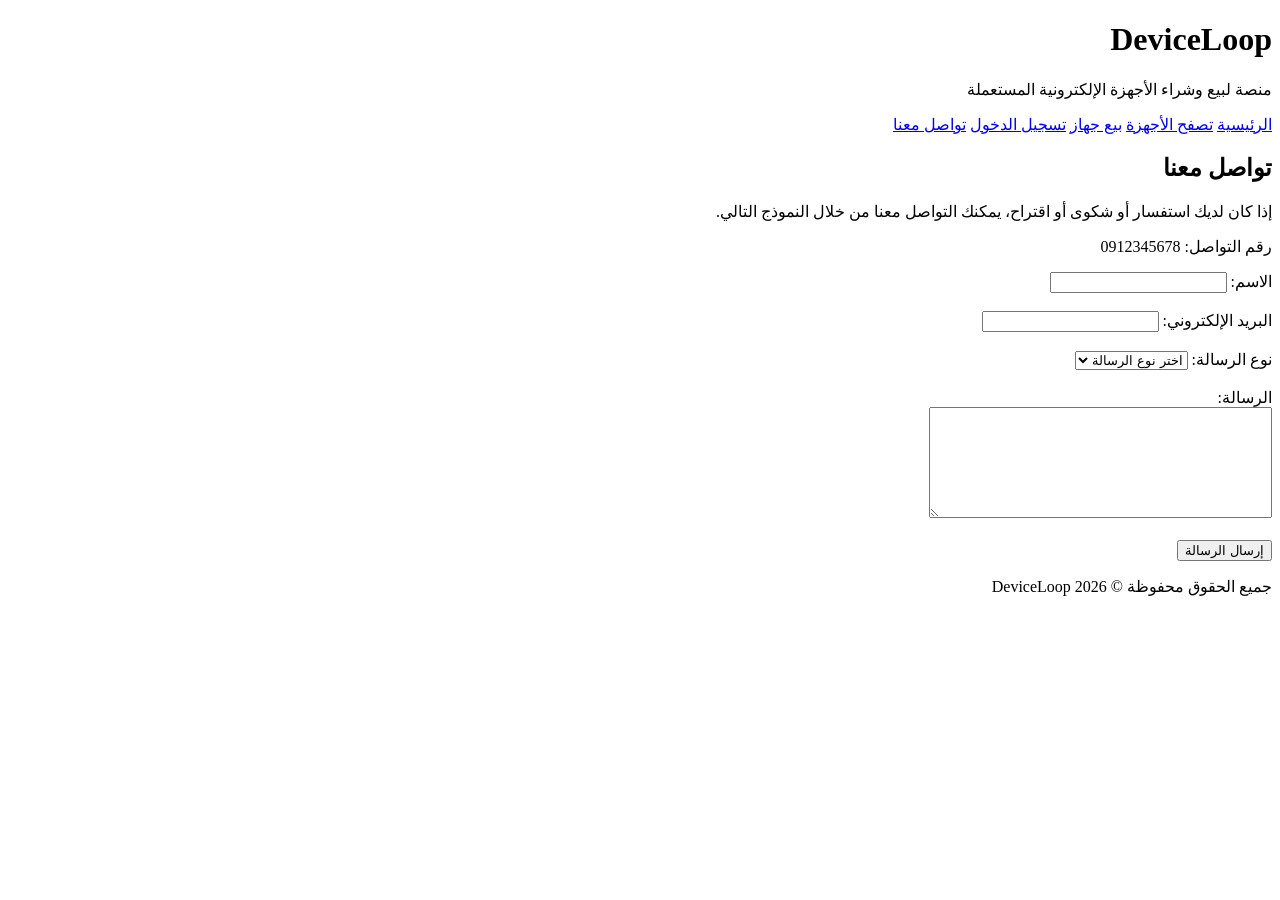
==== contact.html @ ef763923 "Add files via upload" ====
<!DOCTYPE html>
<html lang="ar" dir="rtl">

<head>
    <meta charset="UTF-8">
    <meta name="viewport" content="width=device-width, initial-scale=1.0">
    <title>DeviceLoop | تواصل معنا</title>
</head>

<body>

    <header>
        <h1>DeviceLoop</h1>
        <p>منصة لبيع وشراء الأجهزة الإلكترونية المستعملة</p>

        <nav>
            <a href="home.html">الرئيسية</a>
            <a href="devices.html">تصفح الأجهزة</a>
            <a href="sell.html">بيع جهاز</a>
            <a href="index.html">تسجيل الدخول</a>
            <a href="contact.html">تواصل معنا</a>
        </nav>
    </header>

    <main>

        <section>
            <h2>تواصل معنا</h2>

            <p>
                إذا كان لديك استفسار أو شكوى أو اقتراح،
                يمكنك التواصل معنا من خلال النموذج التالي.
            </p>

            <p> رقم التواصل: 0912345678</p>

            <form>

                <label for="name">الاسم:</label>
                <input type="text" id="name" name="name" required>

                <br><br>

                <label for="email">البريد الإلكتروني:</label>
                <input type="email" id="email" name="email" required>

                <br><br>

                <label for="message-type">نوع الرسالة:</label>
                <select id="message-type" name="message-type" required>
                    <option value="">اختر نوع الرسالة</option>
                    <option value="inquiry">استفسار</option>
                    <option value="complaint">شكوى</option>
                    <option value="suggestion">اقتراح</option>
                    <option value="other">أخرى</option>
                </select>

                <br><br>

                <label for="message">الرسالة:</label>
                <br>
                <textarea id="message" name="message"
                          rows="7" cols="40" required></textarea>

                <br><br>

                <button type="submit">إرسال الرسالة</button>

            </form>

        </section>

    </main>

    <footer>
        <p>جميع الحقوق محفوظة © 2026 DeviceLoop</p>
    </footer>

</body>

</html>
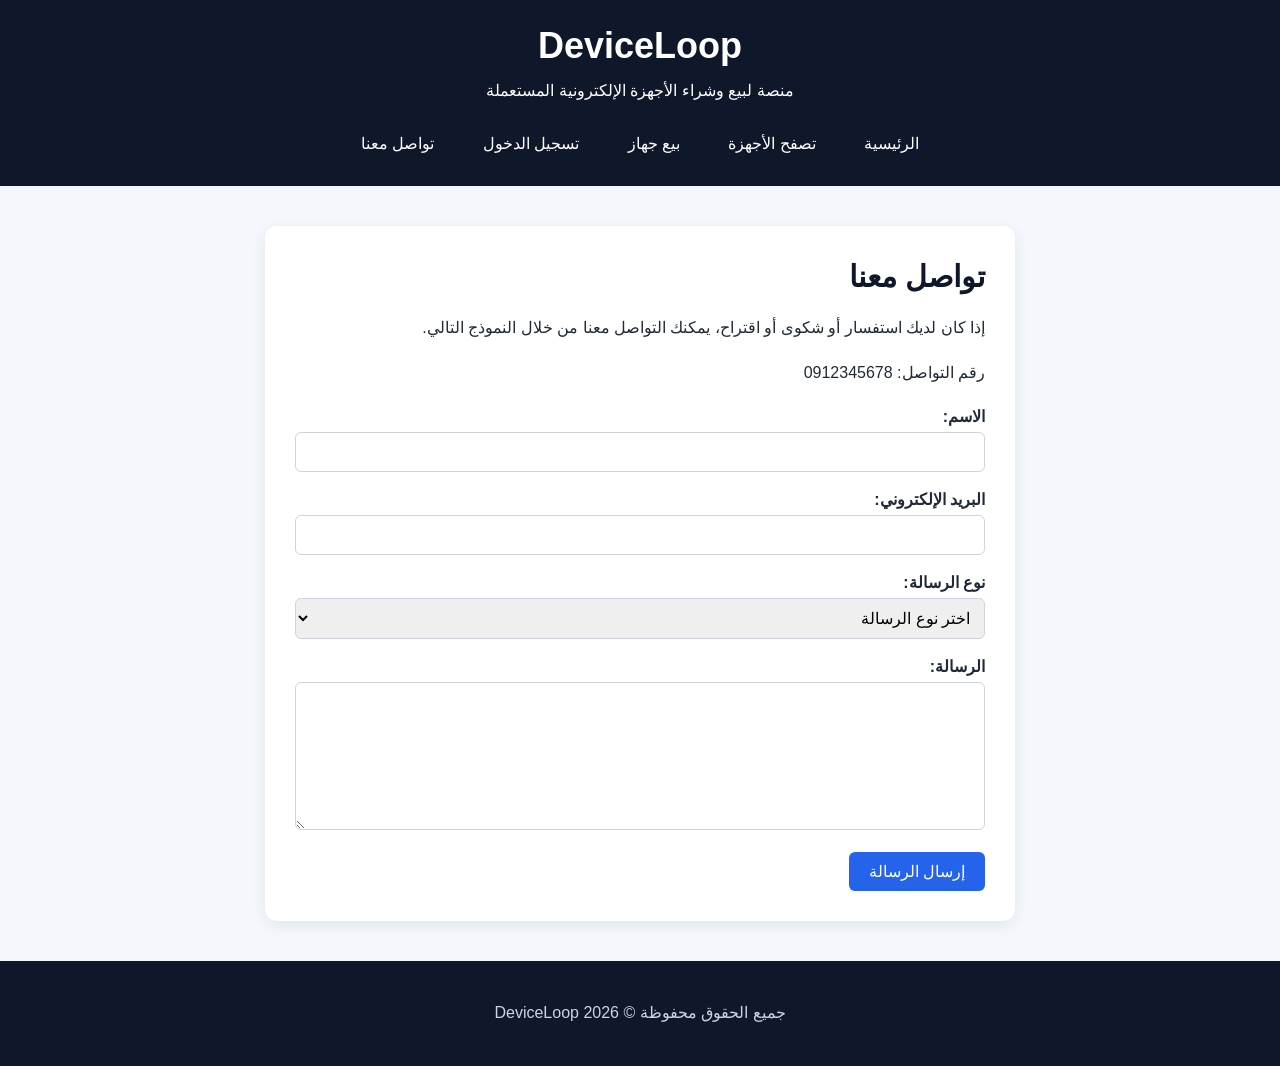
==== commit 9ca0c8d4: "Add files via upload" ====
--- a/contact.html
+++ b/contact.html
@@ -5,6 +5,7 @@
     <meta charset="UTF-8">
     <meta name="viewport" content="width=device-width, initial-scale=1.0">
     <title>DeviceLoop | تواصل معنا</title>
+<link rel="stylesheet" href="style.css">
 </head>
 
 <body>
@@ -24,7 +25,7 @@
 
     <main>
 
-        <section>
+        <section class="form-section">
             <h2>تواصل معنا</h2>
 
             <p>
--- a/style.css
+++ b/style.css
@@ -0,0 +1,382 @@
+* {
+    box-sizing: border-box;
+}
+
+body {
+    margin: 0;
+    font-family: Tahoma, Arial, sans-serif;
+    background-color: #f4f7fb;
+    color: #1f2937;
+    direction: rtl;
+}
+
+/* رأس الموقع */
+
+header {
+    background-color: #0f172a;
+    color: white;
+    padding: 25px;
+    text-align: center;
+}
+
+header h1 {
+    margin: 0;
+    font-size: 36px;
+}
+
+header p {
+    margin: 10px 0 20px;
+}
+
+/* شريط التنقل */
+
+nav {
+    margin-top: 15px;
+}
+
+nav a {
+    color: white;
+    text-decoration: none;
+    margin: 0 10px;
+    padding: 8px 12px;
+    display: inline-block;
+    border-radius: 6px;
+}
+
+nav a:hover {
+    background-color: #2563eb;
+}
+
+/* المحتوى الرئيسي */
+
+main {
+    width: 90%;
+    max-width: 1100px;
+    margin: 40px auto;
+}
+
+/* الأقسام */
+
+section {
+    background-color: white;
+    padding: 30px;
+    margin-bottom: 25px;
+    border-radius: 12px;
+    box-shadow: 0 4px 15px rgba(0, 0, 0, 0.08);
+}
+
+section h2 {
+    margin-top: 0;
+    color: #0f172a;
+}
+
+/* النماذج */
+
+form {
+    max-width: 500px;
+    margin-top: 20px;
+}
+
+label {
+    font-weight: bold;
+}
+
+input,
+select,
+textarea {
+    width: 100%;
+    padding: 10px;
+    margin-top: 6px;
+    border: 1px solid #cbd5e1;
+    border-radius: 6px;
+    font-family: inherit;
+    font-size: 16px;
+}
+
+/* مربع تذكرني */
+
+input[type="checkbox"] {
+    width: auto;
+}
+
+/* الأزرار */
+
+button {
+    background-color: #2563eb;
+    color: white;
+    border: none;
+    padding: 10px 20px;
+    border-radius: 6px;
+    cursor: pointer;
+    font-size: 16px;
+}
+
+button:hover {
+    background-color: #1d4ed8;
+}
+
+/* الروابط داخل المحتوى */
+
+main a {
+    color: #2563eb;
+    text-decoration: none;
+}
+
+main a:hover {
+    text-decoration: underline;
+}
+
+/* تذييل الموقع */
+
+footer {
+    text-align: center;
+    padding: 20px;
+    color: #64748b;
+}
+.auth-section {
+    max-width: 650px;
+    margin: 0 auto 25px;
+}
+
+.auth-section form {
+    max-width: 100%;
+}
+
+.auth-section h2 {
+    font-size: 30px;
+    margin-bottom: 15px;
+
+}/* صفحات النماذج */
+
+.form-section {
+    max-width: 750px;
+    margin: 0 auto 25px;
+}
+
+.form-section form {
+    max-width: 100%;
+}
+
+.form-section h2 {
+    font-size: 30px;
+    margin-bottom: 15px;
+}
+
+/* بطاقات الأجهزة */
+
+article {
+    background-color: #f8fafc;
+    border: 1px solid #e2e8f0;
+    border-radius: 10px;
+    padding: 20px;
+    margin: 18px 0;
+}
+
+article h3 {
+    margin-top: 0;
+    color: #0f172a;
+    font-size: 22px;
+}
+
+article p {
+    line-height: 1.8;
+}
+
+article a {
+    display: inline-block;
+    margin-top: 8px;
+    background-color: #2563eb;
+    color: white;
+    padding: 9px 16px;
+    border-radius: 6px;
+    text-decoration: none;
+}
+
+article a:hover {
+    background-color: #1d4ed8;
+    text-decoration: none;
+}
+
+/* القوائم */
+
+ul,
+ol {
+    line-height: 2;
+    padding-right: 25px;
+}
+
+/* الفواصل في صفحة التفاصيل */
+
+hr {
+    border: none;
+    border-top: 1px solid #e2e8f0;
+    margin: 30px 0;
+}
+
+/* ترتيب بطاقات الأجهزة */
+
+.devices-section {
+    display: grid;
+    grid-template-columns: repeat(3, 1fr);
+    gap: 20px;
+}
+
+.devices-section > h2 {
+    grid-column: 1 / -1;
+}
+
+.devices-section article {
+    margin: 0;
+    height: 100%;
+}
+
+/* التصميم المتجاوب */
+
+@media (max-width: 900px) {
+    .devices-section {
+        grid-template-columns: repeat(2, 1fr);
+    }
+}
+
+@media (max-width: 600px) {
+    header {
+        padding: 20px 10px;
+    }
+
+    header h1 {
+        font-size: 28px;
+    }
+
+    nav a {
+        display: block;
+        margin: 6px 0;
+    }
+
+    main {
+        width: 95%;
+        margin: 20px auto;
+    }
+
+    section {
+        padding: 20px;
+    }
+
+    .devices-section {
+        grid-template-columns: 1fr;
+    }
+
+    .auth-section,
+    .form-section {
+        max-width: 100%;
+    }
+
+    input,
+    select,
+    textarea,
+    button {
+        font-size: 15px;
+    }
+}
+
+/* فئات الأجهزة */
+
+.categories-section ul {
+    list-style: none;
+    padding: 0;
+    display: grid;
+    grid-template-columns: repeat(3, 1fr);
+    gap: 12px;
+}
+
+.categories-section li {
+    background-color: #f8fafc;
+    border: 1px solid #e2e8f0;
+    padding: 15px;
+    border-radius: 8px;
+    text-align: center;
+    font-weight: bold;
+}
+
+/* كيف تعمل المنصة */
+
+.steps-section ol {
+    padding-right: 25px;
+}
+
+.steps-section li {
+    background-color: #f8fafc;
+    border-right: 4px solid #2563eb;
+    padding: 15px;
+    margin-bottom: 12px;
+    border-radius: 8px;
+}
+
+/* للجوال */
+
+@media (max-width: 600px) {
+    .categories-section ul {
+        grid-template-columns: 1fr;
+    }
+}
+
+/* تحسين العناوين والمسافات */
+
+h2 {
+    line-height: 1.4;
+}
+
+p {
+    line-height: 1.8;
+}
+
+/* تحسين التذييل */
+
+footer {
+    margin-top: 30px;
+    background-color: #0f172a;
+    color: #cbd5e1;
+    text-align: center;
+    padding: 22px;
+}
+
+/* حركة بسيطة للبطاقات */
+
+article,
+.categories-section li {
+    transition: transform 0.2s ease, box-shadow 0.2s ease;
+}
+
+article:hover,
+.categories-section li:hover {
+    transform: translateY(-4px);
+    box-shadow: 0 8px 20px rgba(0, 0, 0, 0.10);
+}
+
+/* تحسين الأزرار */
+
+button,
+article a {
+    transition: background-color 0.2s ease, transform 0.2s ease;
+}
+
+button:hover,
+article a:hover {
+    transform: translateY(-2px);
+}
+
+/* صفحة تفاصيل الأجهزة */
+
+.details-card {
+    max-width: 850px;
+    margin: 0 auto 25px;
+}
+
+.details-card h2 {
+    font-size: 28px;
+    margin-bottom: 18px;
+}
+
+.details-card p,
+.details-card li {
+    line-height: 1.9;
+}
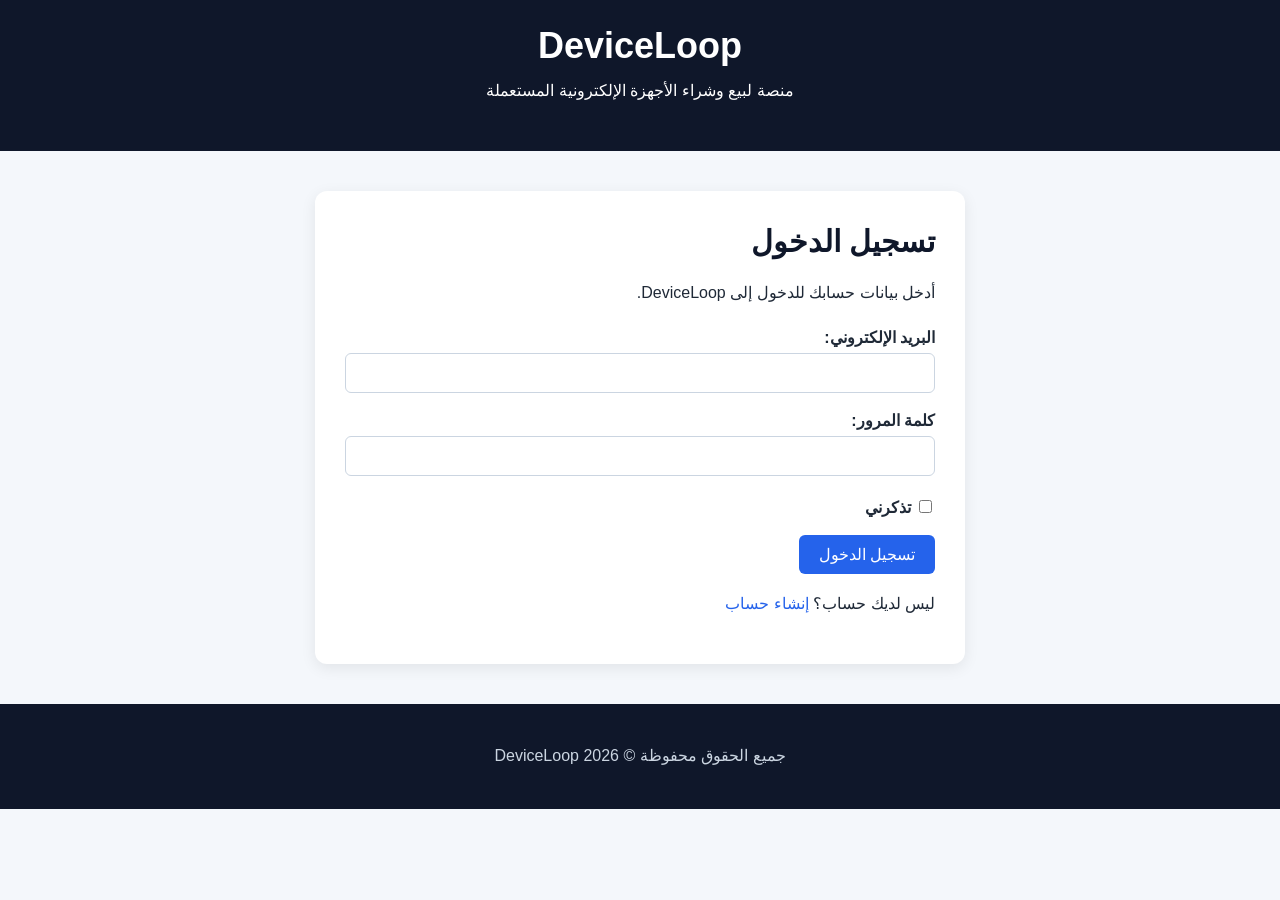
==== commit 66e6706f: "Add files via upload" ====
--- a/contact.html
+++ b/contact.html
@@ -13,6 +13,10 @@
     <header>
         <h1>DeviceLoop</h1>
         <p>منصة لبيع وشراء الأجهزة الإلكترونية المستعملة</p>
+
+<button id="menu-toggle" class="menu-toggle" type="button">
+    ☰
+</button>
 
         <nav>
             <a href="home.html">الرئيسية</a>
@@ -35,7 +39,7 @@
 
             <p> رقم التواصل: 0912345678</p>
 
-            <form>
+            <form id="contact-form">
 
                 <label for="name">الاسم:</label>
                 <input type="text" id="name" name="name" required>
@@ -77,6 +81,7 @@
         <p>جميع الحقوق محفوظة © 2026 DeviceLoop</p>
     </footer>
 
+<script src="script.js"></script>
 </body>
 
 </html>
--- a/style.css
+++ b/style.css
@@ -379,4 +379,79 @@
 .details-card p,
 .details-card li {
     line-height: 1.9;
+}
+
+/* مربع البحث عن الأجهزة */
+
+#device-search {
+    grid-column: 1 / -1;
+    width: 100%;
+    max-width: 600px;
+    margin: 0 auto 20px;
+    padding: 12px 15px;
+    border: 1px solid #cbd5e1;
+    border-radius: 8px;
+    font-size: 16px;
+}
+
+#no-results {
+    grid-column: 1 / -1;
+    text-align: center;
+    font-weight: bold;
+    color: #64748b;
+    padding: 20px;
+}
+
+/* قائمة تصفية الأجهزة */
+
+#category-filter {
+    grid-column: 1 / -1;
+    width: 100%;
+    max-width: 600px;
+    margin: 0 auto 20px;
+    padding: 12px 15px;
+    border: 1px solid #cbd5e1;
+    border-radius: 8px;
+    font-size: 16px;
+    background-color: white;
+    align-self: start;
+}
+
+/* زر قائمة الهاتف */
+
+.menu-toggle {
+    display: none;
+    background-color: #2563eb;
+    color: white;
+    border: none;
+    padding: 10px 14px;
+    border-radius: 6px;
+    font-size: 24px;
+    cursor: pointer;
+}
+
+
+/* قائمة الهاتف */
+
+@media (max-width: 600px) {
+
+    .menu-toggle {
+        display: block;
+        margin: 15px auto 5px;
+    }
+
+    header nav {
+        display: none;
+        margin-top: 10px;
+    }
+
+    header nav.active {
+        display: block;
+    }
+
+    header nav a {
+        display: block;
+        margin: 6px 0;
+        padding: 10px;
+    }
 }
